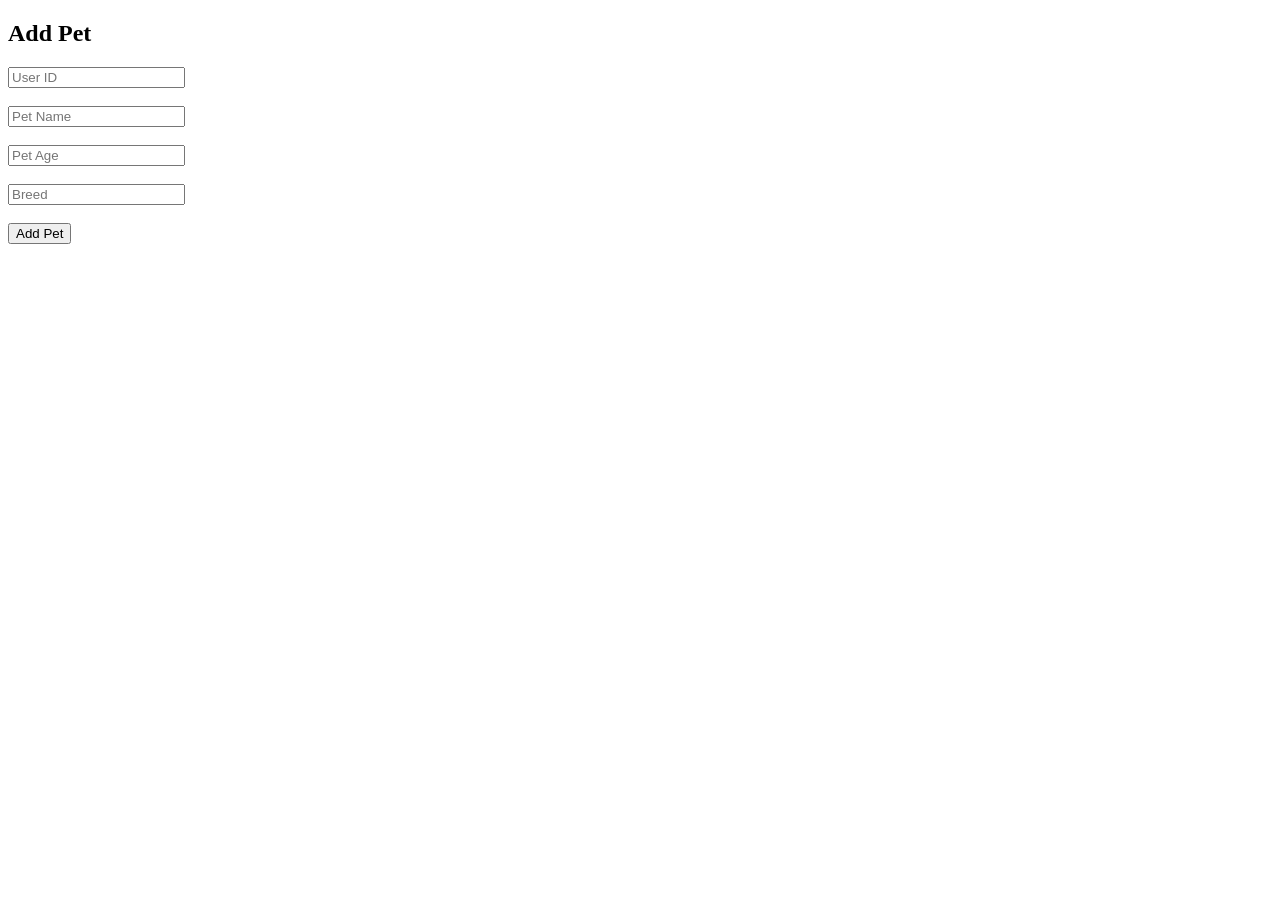
==== frontend/add_pet.html @ 2fbe1a76 "Added pet profile feature (add and view pets)" ====
<!DOCTYPE html>
<html>
<head>
    <title>Add Pet</title>
</head>
<body>

<h2>Add Pet</h2>

<form id="petForm">
    <input type="number" id="user_id" placeholder="User ID" required /><br><br>
    <input type="text" id="name" placeholder="Pet Name" required /><br><br>
    <input type="number" id="age" placeholder="Pet Age" required /><br><br>
    <input type="text" id="breed" placeholder="Breed" required /><br><br>
    <button type="submit">Add Pet</button>
</form>

<p id="response"></p>

<script>
    document.getElementById("petForm").addEventListener("submit", function(e) {
        e.preventDefault();

        const data = {
            user_id: document.getElementById("user_id").value,
            name: document.getElementById("name").value,
            age: document.getElementById("age").value,
            breed: document.getElementById("breed").value
        };

        fetch("http://127.0.0.1:5000/add-pet", {
            method: "POST",
            headers: { "Content-Type": "application/json" },
            body: JSON.stringify(data)
        })
        .then(res => res.json())
        .then(result => {
            document.getElementById("response").innerText = result.message;
        });
    });
</script>

</body>
</html>
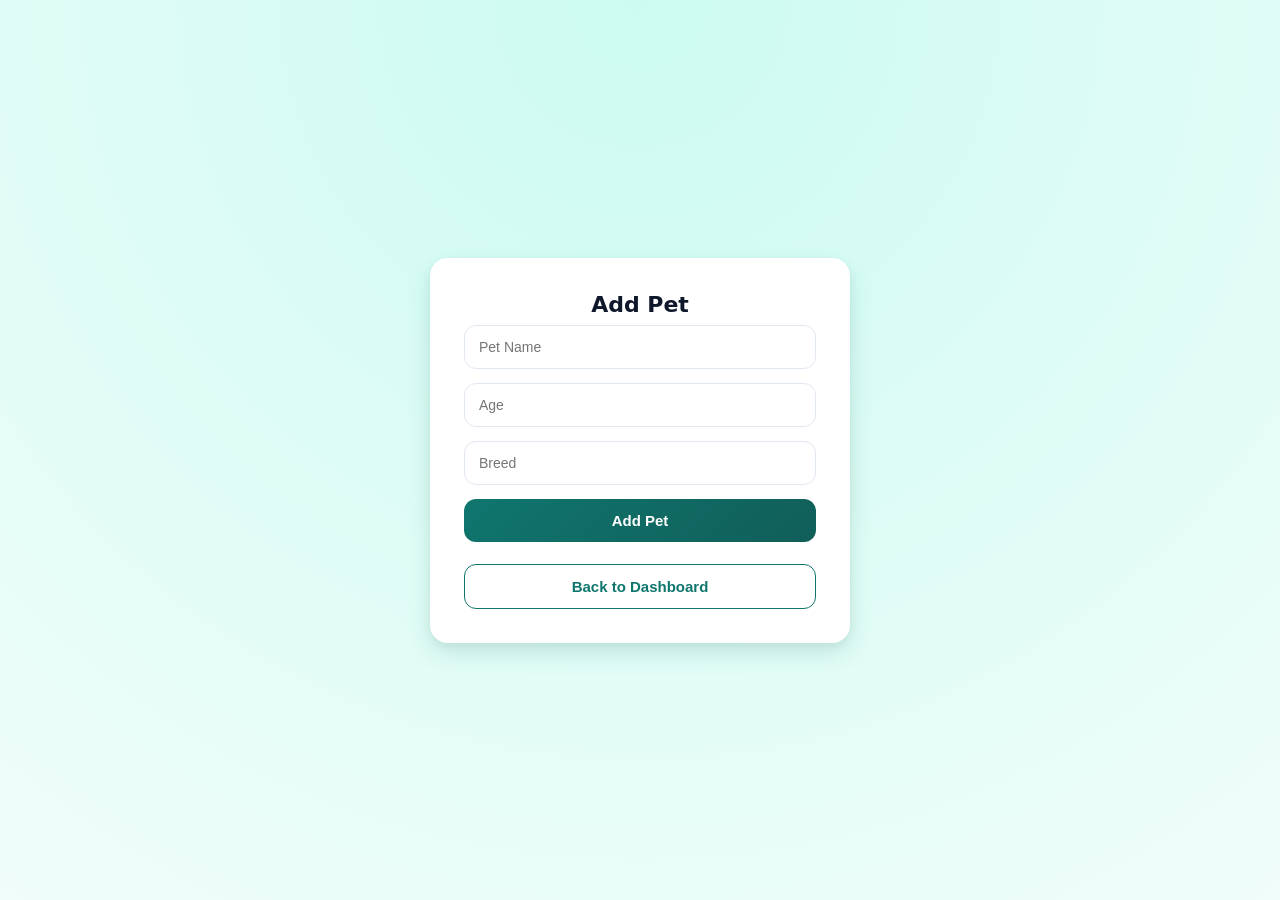
==== commit 87adfc1e: "Added consistent CSS styling to all frontend pages" ====
--- a/frontend/add_pet.html
+++ b/frontend/add_pet.html
@@ -2,42 +2,50 @@
 <html>
 <head>
     <title>Add Pet</title>
+    <link rel="stylesheet" href="css/style.css">
 </head>
 <body>
 
-<h2>Add Pet</h2>
+<div class="container">
+    <h2>Add Pet</h2>
 
-<form id="petForm">
-    <input type="number" id="user_id" placeholder="User ID" required /><br><br>
-    <input type="text" id="name" placeholder="Pet Name" required /><br><br>
-    <input type="number" id="age" placeholder="Pet Age" required /><br><br>
-    <input type="text" id="breed" placeholder="Breed" required /><br><br>
-    <button type="submit">Add Pet</button>
-</form>
+    <form id="petForm">
+        <input type="text" id="name" placeholder="Pet Name" required>
+        <input type="number" id="age" placeholder="Age" required>
+        <input type="text" id="breed" placeholder="Breed" required>
+        <button type="submit">Add Pet</button>
+    </form>
 
-<p id="response"></p>
+    <p id="response"></p>
+
+    <button class="secondary" onclick="goBack()">Back to Dashboard</button>
+</div>
 
 <script>
-    document.getElementById("petForm").addEventListener("submit", function(e) {
-        e.preventDefault();
+document.getElementById("petForm").addEventListener("submit", function(e) {
+    e.preventDefault();
 
-        const data = {
-            user_id: document.getElementById("user_id").value,
-            name: document.getElementById("name").value,
-            age: document.getElementById("age").value,
-            breed: document.getElementById("breed").value
-        };
+    const data = {
+        user_id: localStorage.getItem("user_id"),
+        name: document.getElementById("name").value,
+        age: document.getElementById("age").value,
+        breed: document.getElementById("breed").value
+    };
 
-        fetch("http://127.0.0.1:5000/add-pet", {
-            method: "POST",
-            headers: { "Content-Type": "application/json" },
-            body: JSON.stringify(data)
-        })
-        .then(res => res.json())
-        .then(result => {
-            document.getElementById("response").innerText = result.message;
-        });
+    fetch("http://127.0.0.1:5000/add-pet", {
+        method: "POST",
+        headers: {"Content-Type": "application/json"},
+        body: JSON.stringify(data)
+    })
+    .then(res => res.json())
+    .then(result => {
+        document.getElementById("response").innerText = result.message;
     });
+});
+
+function goBack() {
+    window.location.href = "dashboard.html";
+}
 </script>
 
 </body>
--- a/frontend/css/style.css
+++ b/frontend/css/style.css
@@ -0,0 +1,178 @@
+/* ===============================
+   EMERALD TEAL SAAS THEME
+=============================== */
+
+/* Theme variables */
+:root {
+    --primary: #0f766e;
+    --primary-hover: #115e59;
+    --accent: #2dd4bf;
+    --bg: #f0fdfa;
+    --card: #ffffff;
+    --text: #0f172a;
+    --muted: #64748b;
+    --border: #e2e8f0;
+    --success: #16a34a;
+    --danger: #dc2626;
+}
+
+/* Reset */
+* {
+    margin: 0;
+    padding: 0;
+    box-sizing: border-box;
+}
+
+/* Body */
+body {
+    font-family: "Inter", "Segoe UI", system-ui, sans-serif;
+    background: radial-gradient(circle at top, #ccfbf1, var(--bg));
+    color: var(--text);
+    min-height: 100vh;
+    display: flex;
+    align-items: center;
+    justify-content: center;
+}
+
+/* Card container */
+.container {
+    width: 100%;
+    max-width: 420px;
+    background: var(--card);
+    padding: 34px;
+    border-radius: 18px;
+    box-shadow:
+        0 10px 25px rgba(15, 118, 110, 0.15),
+        0 4px 10px rgba(0, 0, 0, 0.05);
+    animation: fadeIn 0.6s ease;
+}
+
+/* Fade animation */
+@keyframes fadeIn {
+    from {
+        opacity: 0;
+        transform: translateY(12px);
+    }
+    to {
+        opacity: 1;
+        transform: translateY(0);
+    }
+}
+
+/* Headings */
+h1, h2 {
+    text-align: center;
+    font-weight: 700;
+    margin-bottom: 8px;
+}
+
+h1 {
+    font-size: 28px;
+    letter-spacing: -0.5px;
+}
+
+h2 {
+    font-size: 22px;
+}
+
+/* Sub text */
+p {
+    text-align: center;
+    font-size: 14px;
+    color: var(--muted);
+    margin-bottom: 22px;
+}
+
+/* Inputs */
+input {
+    width: 100%;
+    padding: 13px 14px;
+    margin-bottom: 14px;
+    border-radius: 12px;
+    border: 1px solid var(--border);
+    font-size: 14px;
+    transition: all 0.2s ease;
+}
+
+input:focus {
+    outline: none;
+    border-color: var(--primary);
+    box-shadow: 0 0 0 4px rgba(15, 118, 110, 0.15);
+}
+
+/* Buttons */
+button {
+    width: 100%;
+    padding: 13px;
+    border-radius: 12px;
+    border: none;
+    background: linear-gradient(
+        135deg,
+        var(--primary),
+        var(--primary-hover)
+    );
+    color: #ffffff;
+    font-size: 15px;
+    font-weight: 600;
+    cursor: pointer;
+    transition: all 0.2s ease;
+}
+
+button:hover {
+    transform: translateY(-1px);
+    box-shadow: 0 6px 18px rgba(15, 118, 110, 0.35);
+}
+
+/* Secondary button */
+button.secondary {
+    background: #ffffff;
+    color: var(--primary);
+    border: 1px solid var(--primary);
+}
+
+button.secondary:hover {
+    background: var(--primary);
+    color: #ffffff;
+}
+
+/* Dashboard nav buttons */
+.nav-btn {
+    margin-bottom: 12px;
+}
+
+/* Links */
+a {
+    color: var(--primary);
+    text-decoration: none;
+    font-weight: 600;
+}
+
+a:hover {
+    text-decoration: underline;
+}
+
+/* Response messages */
+#response {
+    margin-top: 10px;
+    font-size: 14px;
+    text-align: center;
+}
+
+/* Footer text */
+.footer-text {
+    margin-top: 20px;
+    font-size: 13px;
+    text-align: center;
+}
+
+/* Mobile */
+@media (max-width: 480px) {
+    .container {
+        padding: 26px;
+        border-radius: 16px;
+    }
+}
+/* Button spacing utility */
+.btn-group button {
+    margin-top: 12px;
+}
